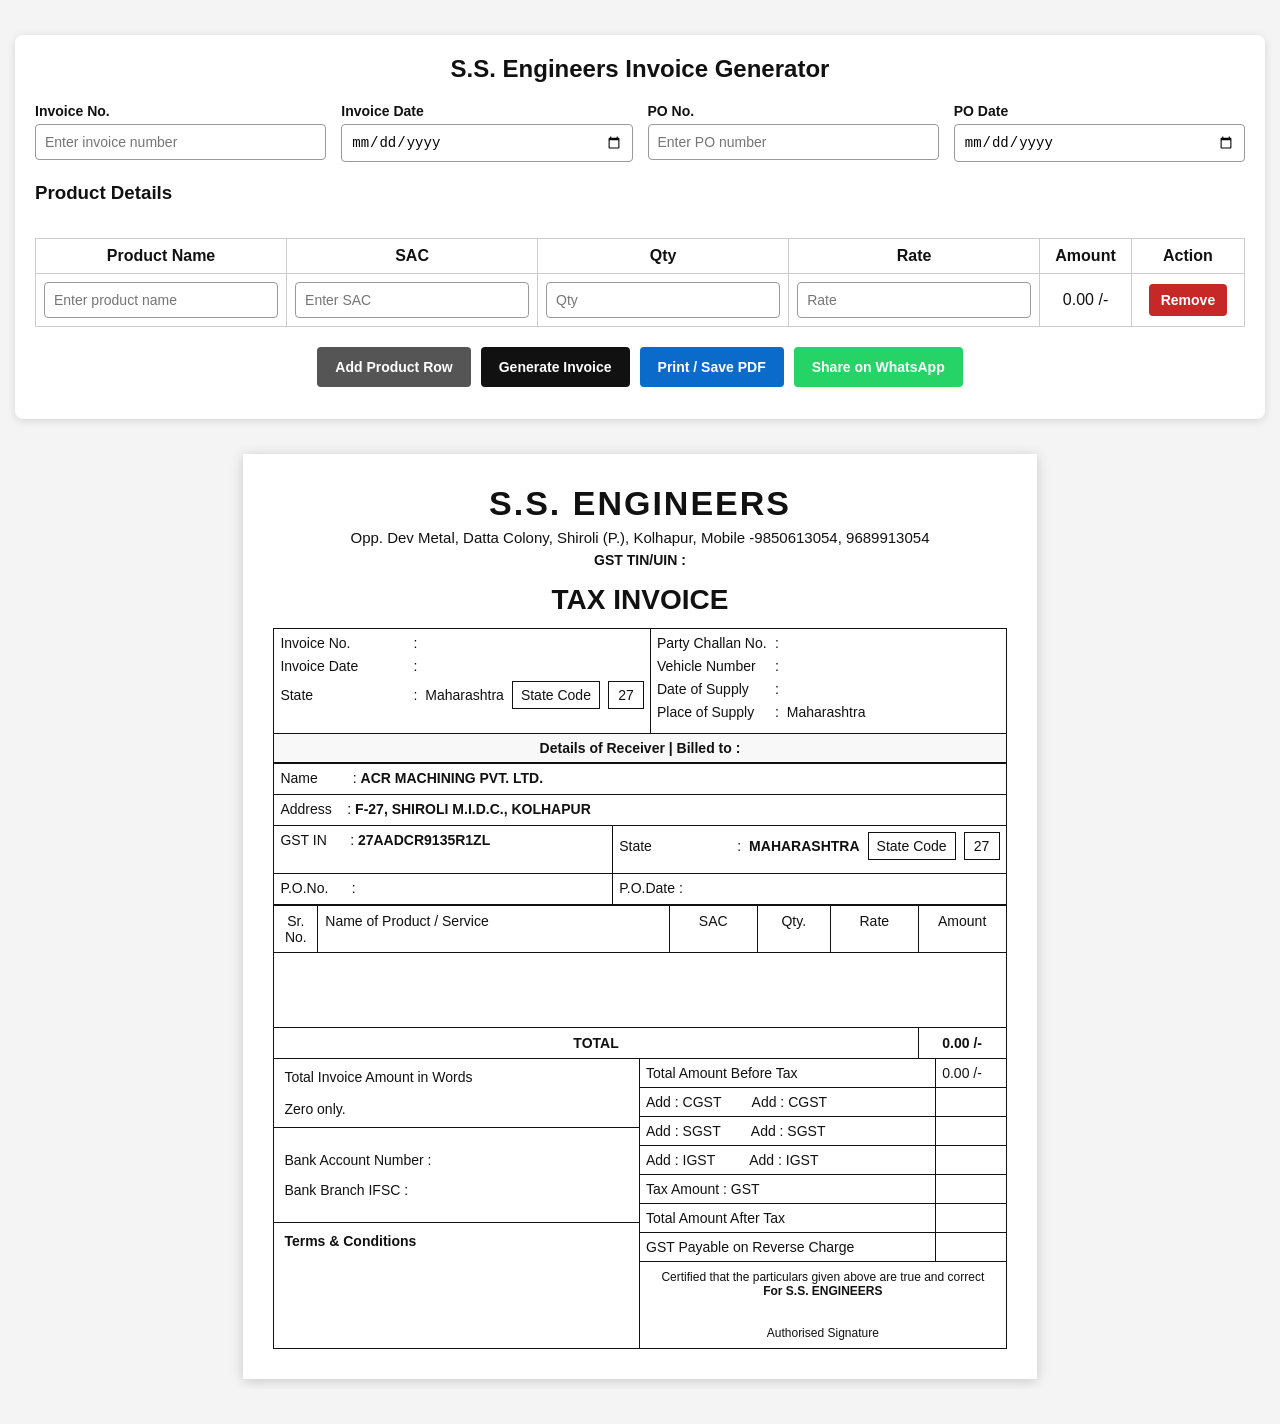
==== index.html @ be605a92 "Updated PWA" ====
<!DOCTYPE html>
<html lang="en">
<head>
  <meta charset="UTF-8" />
  <meta name="viewport" content="width=device-width, initial-scale=1.0" />
  <meta name="theme-color" content="#111111" />
  <meta name="apple-mobile-web-app-capable" content="yes" />
  <meta name="apple-mobile-web-app-status-bar-style" content="black-translucent" />
  <link rel="apple-touch-icon" href="icons/icon-192.png" />

  <title>S.S. Engineers Invoice Generator</title>

 <Link rel="stylesheet" href="styles.css">
  <link rel="manifest" href="manifest.json" />
</head>

<body>
  <div class="app-container">

    <div class="form-section">
      <h2>S.S. Engineers Invoice Generator</h2>

      <div class="form-grid">
        <div class="form-group">
          <label>Invoice No.</label>
          <input type="text" id="invoiceNo" placeholder="Enter invoice number" />
        </div>

        <div class="form-group">
          <label>Invoice Date</label>
          <input type="date" id="invoiceDate" />
        </div>

        <div class="form-group">
          <label>PO No.</label>
          <input type="text" id="poNo" placeholder="Enter PO number" />
        </div>

        <div class="form-group">
          <label>PO Date</label>
          <input type="date" id="poDate" />
        </div>
      </div>

      <h3>Product Details</h3>

      <div class="items-scroll">
        <table class="items-form-table">
          <thead>
            <tr>
              <th>Product Name</th>
              <th>SAC</th>
              <th>Qty</th>
              <th>Rate</th>
              <th>Amount</th>
              <th>Action</th>
            </tr>
          </thead>

          <tbody id="itemsInputBody"></tbody>
        </table>
      </div>

      <div class="btn-group">
        <button type="button" class="btn-secondary" onclick="addItem()">Add Product Row</button>
        <button type="button" class="btn-primary" onclick="generateInvoice()">Generate Invoice</button>
        <button type="button" class="btn-print" onclick="printInvoice()">Print / Save PDF</button>
        <button type="button" class="btn-whatsapp" onclick="shareOnWhatsApp()">Share on WhatsApp</button>
        <button type="button" id="installBtn" class="btn-secondary" style="display:none;">Install App</button>
      </div>

      <div id="errorBox" class="error-text"></div>
    </div>

    <div class="invoice-wrapper">
      <div class="invoice-page" id="invoice">

        <h1 class="company-title">S.S. ENGINEERS</h1>

        <div class="company-address">
          Opp. Dev Metal, Datta Colony, Shiroli (P.), Kolhapur, Mobile -9850613054, 9689913054
        </div>

        <div class="gst-title">GST TIN/UIN :</div>

        <div class="tax-title">TAX INVOICE</div>

        <table class="invoice-table">
          <tr>
            <td style="width: 50%;">
              <div class="field-line">
                <span class="field-label">Invoice No.</span>
                <span>:</span>
                <span class="bold" id="previewInvoiceNo"></span>
              </div>

              <div class="field-line">
                <span class="field-label">Invoice Date</span>
                <span>:</span>
                <span class="bold" id="previewInvoiceDate"></span>
              </div>

              <div class="field-line">
                <span class="field-label">State</span>
                <span>:</span>
                <span class="state-line">
                  <span>Maharashtra</span>
                  <span class="small-box">State Code</span>
                  <span class="small-box">27</span>
                </span>
              </div>
            </td>

            <td style="width: 50%;">
              <div class="field-line">
                <span class="field-label-small">Party Challan No.</span>
                <span>:</span>
                <span></span>
              </div>

              <div class="field-line">
                <span class="field-label-small">Vehicle Number</span>
                <span>:</span>
                <span></span>
              </div>

              <div class="field-line">
                <span class="field-label-small">Date of Supply</span>
                <span>:</span>
                <span></span>
              </div>

              <div class="field-line wrap-state-line">
                <span class="field-label-small">Place of Supply</span>
                <span>:</span>
                <span class="state-line">
                  <span>Maharashtra</span>
                </span>
              </div>
            </td>
          </tr>

          <tr>
            <td colspan="2" class="details-heading">
              Details of Receiver | Billed to :
            </td>
          </tr>
        </table>

        <table class="invoice-table receiver-table">
          <tr>
            <td colspan="2">
              Name &nbsp;&nbsp;&nbsp;&nbsp;&nbsp;&nbsp;&nbsp; :
              <span class="bold">ACR MACHINING PVT. LTD.</span>
            </td>
          </tr>

          <tr>
            <td colspan="2">
              Address &nbsp;&nbsp; :
              <span class="bold">F-27, SHIROLI M.I.D.C., KOLHAPUR</span>
            </td>
          </tr>

          <tr>
            <td style="width: 55%;">
              GST IN &nbsp;&nbsp;&nbsp;&nbsp; :
              <span class="bold">27AADCR9135R1ZL</span>
            </td>

            <td>
              <div class="field-line">
                <span class="field-label-small">State</span>
                <span>:</span>
                <span class="state-line">
                  <span class="bold">MAHARASHTRA</span>
                  <span class="small-box">State Code</span>
                  <span class="small-box">27</span>
                </span>
              </div>
            </td>
          </tr>

          <tr>
            <td>
              P.O.No. &nbsp;&nbsp;&nbsp;&nbsp; :
              <span class="bold" id="previewPoNo"></span>
            </td>

            <td>
              P.O.Date :
              <span class="bold" id="previewPoDate"></span>
            </td>
          </tr>
        </table>

        <table class="items-table">
          <thead>
            <tr>
              <th class="sr-col">Sr.<br>No.</th>
              <th class="product-col center">Name of Product / Service</th>
              <th class="sac-col">SAC</th>
              <th class="qty-col">Qty.</th>
              <th class="rate-col">Rate</th>
              <th class="amount-col">Amount</th>
            </tr>
          </thead>

          <tbody id="invoiceItemsBody"></tbody>

          <tr>
            <td colspan="6" class="blank-space"></td>
          </tr>

          <tr class="total-row">
            <td colspan="5" class="center">TOTAL</td>
            <td id="previewTotal">0.00 /-</td>
          </tr>
        </table>

        <div class="bottom-section">
          <div class="bottom-left">
            <div class="amount-words">
              <div>Total Invoice Amount in Words</div>
              <br>
              <div id="amountWords">Zero only.</div>
            </div>

            <div class="bank-details">
              <p>Bank Account Number :</p>
              <p>Bank Branch IFSC :</p>
            </div>

            <div class="terms">
              <strong>Terms &amp; Conditions</strong>
            </div>
          </div>

          <div class="bottom-right">
            <table class="summary-table">
              <tr>
                <td>Total Amount Before Tax</td>
                <td id="beforeTax">0.00 /-</td>
              </tr>

              <tr>
                <td>Add : CGST &nbsp;&nbsp;&nbsp;&nbsp;&nbsp;&nbsp; Add : CGST</td>
                <td></td>
              </tr>

              <tr>
                <td>Add : SGST &nbsp;&nbsp;&nbsp;&nbsp;&nbsp;&nbsp; Add : SGST</td>
                <td></td>
              </tr>

              <tr>
                <td>Add : IGST &nbsp;&nbsp;&nbsp;&nbsp;&nbsp;&nbsp;&nbsp; Add : IGST</td>
                <td></td>
              </tr>

              <tr>
                <td>Tax Amount : GST</td>
                <td></td>
              </tr>

              <tr>
                <td>Total Amount After Tax</td>
                <td></td>
              </tr>

              <tr>
                <td>GST Payable on Reverse Charge</td>
                <td></td>
              </tr>
            </table>

            <div class="sign-box">
              Certified that the particulars given above are true and correct
              <br>
              <strong>For S.S. ENGINEERS</strong>

              <div class="signature-space"></div>

              Authorised Signature
            </div>
          </div>
        </div>

      </div>
    </div>

  </div>

<script src="script.js"></script>
</body>
</html>
---- styles.css ----
* {
    box-sizing: border-box;
  }

  body {
    margin: 0;
    font-family: Arial, Helvetica, sans-serif;
    background: #f4f4f4;
    color: #111;
  }

  .app-container {
    max-width: 1450px;
    margin: 20px auto;
    padding: 15px;
  }

  .form-section {
    background: #ffffff;
    padding: 20px;
    margin-bottom: 25px;
    border-radius: 8px;
    box-shadow: 0 2px 8px rgba(0, 0, 0, 0.12);
  }

  .form-section h2 {
    margin-top: 0;
    text-align: center;
  }

  .form-grid {
    display: grid;
    grid-template-columns: repeat(4, 1fr);
    gap: 15px;
    margin-bottom: 20px;
  }

  .form-group {
    display: flex;
    flex-direction: column;
  }

  label {
    font-weight: bold;
    font-size: 14px;
    margin-bottom: 5px;
  }

  input {
    padding: 9px;
    border: 1px solid #999;
    border-radius: 4px;
    font-size: 14px;
  }

  .items-scroll {
    width: 100%;
    overflow-x: auto;
  }

  .items-form-table {
    width: 100%;
    min-width: 750px;
    border-collapse: collapse;
    margin-top: 15px;
  }

  .items-form-table th,
  .items-form-table td {
    border: 1px solid #ccc;
    padding: 8px;
    text-align: center;
  }

  .items-form-table input {
    width: 100%;
  }

  .btn-group {
    margin-top: 20px;
    display: flex;
    gap: 10px;
    flex-wrap: wrap;
    justify-content: center;
  }

  button {
    border: none;
    padding: 12px 18px;
    cursor: pointer;
    border-radius: 4px;
    font-weight: bold;
    font-size: 14px;
    touch-action: manipulation;
  }

  .btn-primary {
    background: #111;
    color: #fff;
  }

  .btn-secondary {
    background: #555;
    color: #fff;
  }

  .btn-danger {
    background: #c62828;
    color: #fff;
    padding: 8px 12px;
  }

  .btn-print {
    background: #0b6bcb;
    color: #fff;
  }

  .btn-whatsapp {
    background: #25d366;
    color: #fff;
  }

  .error-text {
    color: #c62828;
    text-align: center;
    font-size: 14px;
    margin-top: 12px;
    font-weight: bold;
  }

  .invoice-wrapper {
    display: flex;
    justify-content: center;
    overflow-x: auto;
    padding: 10px;
  }

  .invoice-page {
    width: 210mm;
    min-width: 210mm;
    background: #fff;
    padding: 8mm;
    font-size: 14px;
    color: #111;
    box-shadow: 0 2px 12px rgba(0, 0, 0, 0.18);
  }

  .company-title {
    text-align: center;
    font-size: 34px;
    letter-spacing: 2px;
    font-weight: 900;
    margin: 0 0 6px;
  }

  .company-address {
    text-align: center;
    font-size: 15px;
    margin-bottom: 6px;
  }

  .gst-title {
    text-align: center;
    font-weight: bold;
    margin-bottom: 16px;
  }

  .tax-title {
    text-align: center;
    font-size: 28px;
    font-weight: 900;
    margin: 8px 0 12px;
  }

  .invoice-table {
    width: 100%;
    border-collapse: collapse;
  }

  .invoice-table td,
  .invoice-table th {
    border: 1px solid #111;
    padding: 6px;
    vertical-align: top;
  }

  .details-heading {
    text-align: center;
    font-weight: bold;
    background: #f8f8f8;
  }

  .receiver-table td {
    height: 31px;
  }

  .items-table {
    width: 100%;
    border-collapse: collapse;
    table-layout: fixed;
  }

  .items-table th,
  .items-table td {
    border: 1px solid #111;
    padding: 7px;
    text-align: center;
    vertical-align: top;
  }

  .items-table th {
    font-weight: normal;
  }

  .items-table .sr-col {
    width: 6%;
  }

  .items-table .product-col {
    width: 48%;
    text-align: left;
  }

  .items-table .sac-col {
    width: 12%;
  }

  .items-table .qty-col {
    width: 10%;
  }

  .items-table .rate-col {
    width: 12%;
  }

  .items-table .amount-col {
    width: 12%;
  }

  .field-line {
    display: flex;
    align-items: center;
    gap: 8px;
    flex-wrap: nowrap;
    white-space: nowrap;
    margin-bottom: 7px;
  }

  .field-label {
    min-width: 125px;
    display: inline-block;
  }

  .field-label-small {
    min-width: 110px;
    display: inline-block;
  }

  .state-line {
    display: inline-flex;
    align-items: center;
    gap: 8px;
    flex-wrap: nowrap;
    white-space: nowrap;
  }

  .field-line.wrap-state-line {
    align-items: flex-start;
  }

  .field-line.wrap-state-line .state-line {
    display: flex;
    flex-wrap: wrap;
    white-space: normal;
    row-gap: 4px;
  }

  .small-box {
    display: inline-flex;
    align-items: center;
    justify-content: center;
    border: 1px solid #111;
    padding: 3px 8px;
    min-width: 36px;
    height: 28px;
    line-height: 1;
  }

  .blank-space {
    height: 75px;
  }

  .total-row td {
    font-weight: bold;
  }

  .bottom-section {
    display: grid;
    grid-template-columns: 1fr 1fr;
    border-left: 1px solid #111;
    border-right: 1px solid #111;
    border-bottom: 1px solid #111;
  }

  .bottom-left,
  .bottom-right {
    min-height: 165px;
  }

  .bottom-left {
    border-right: 1px solid #111;
  }

  .amount-words {
    min-height: 65px;
    border-bottom: 1px solid #111;
    padding: 10px;
  }

  .bank-details {
    min-height: 70px;
    border-bottom: 1px solid #111;
    padding: 10px;
  }

  .terms {
    padding: 10px;
    min-height: 65px;
  }

  .summary-table {
    width: 100%;
    border-collapse: collapse;
  }

  .summary-table td {
    border-bottom: 1px solid #111;
    padding: 6px;
  }

  .summary-table td:first-child {
    border-right: 1px solid #111;
  }

  .sign-box {
    text-align: center;
    padding: 8px;
    font-size: 12px;
  }

  .signature-space {
    height: 28px;
  }

  .bold {
    font-weight: bold;
  }

  .right {
    text-align: right;
  }

  .center {
    text-align: center;
  }

  @media print {
    body {
      background: #fff;
    }

    .form-section {
      display: none;
    }

    .app-container {
      margin: 0;
      padding: 0;
      max-width: none;
    }

    .invoice-wrapper {
      display: block;
      padding: 0;
      overflow: visible;
    }

    .invoice-page {
      width: 210mm;
      min-width: 210mm;
      padding: 8mm;
      margin: 0 auto;
      box-shadow: none;
      break-inside: avoid;
      page-break-inside: avoid;
    }

    .invoice-table,
    .items-table,
    .bottom-section {
      break-inside: avoid;
      page-break-inside: avoid;
    }

    .blank-space {
      height: 20px;
    }

    .bottom-left,
    .bottom-right {
      min-height: 135px;
    }

    .amount-words {
      min-height: 55px;
    }

    .bank-details {
      min-height: 58px;
    }

    .terms {
      min-height: 50px;
    }

    @page {
      size: A4;
      margin: 0;
    }
  }

  @media (max-width: 768px) {
    .app-container {
      margin: 10px auto;
      padding: 10px;
    }

    .form-grid {
      grid-template-columns: 1fr;
    }

    .btn-group {
      flex-direction: column;
    }

    .btn-group button {
      width: 100%;
    }

    .invoice-wrapper {
      justify-content: flex-start;
    }

    .items-form-table {
      min-width: 100%;
      border-collapse: separate;
      border-spacing: 0;
    }

    .items-form-table thead {
      display: none;
    }

    .items-form-table,
    .items-form-table tbody,
    .items-form-table tr,
    .items-form-table td {
      display: block;
      width: 100%;
    }

    .items-form-table tr {
      border: 1px solid #ccc;
      border-radius: 8px;
      background: #fafafa;
      margin-bottom: 12px;
      overflow: hidden;
    }

    .items-form-table td {
      border: none;
      border-bottom: 1px solid #e4e4e4;
      text-align: left;
      padding: 8px 10px;
    }

    .items-form-table td:last-child {
      border-bottom: none;
    }

    .items-form-table td::before {
      content: attr(data-label);
      display: block;
      font-size: 12px;
      font-weight: bold;
      color: #555;
      margin-bottom: 6px;
    }

    .items-form-table .row-amount {
      font-weight: bold;
      font-size: 15px;
    }

    .items-form-table .btn-danger {
      width: 100%;
      padding: 10px 12px;
    }
  }
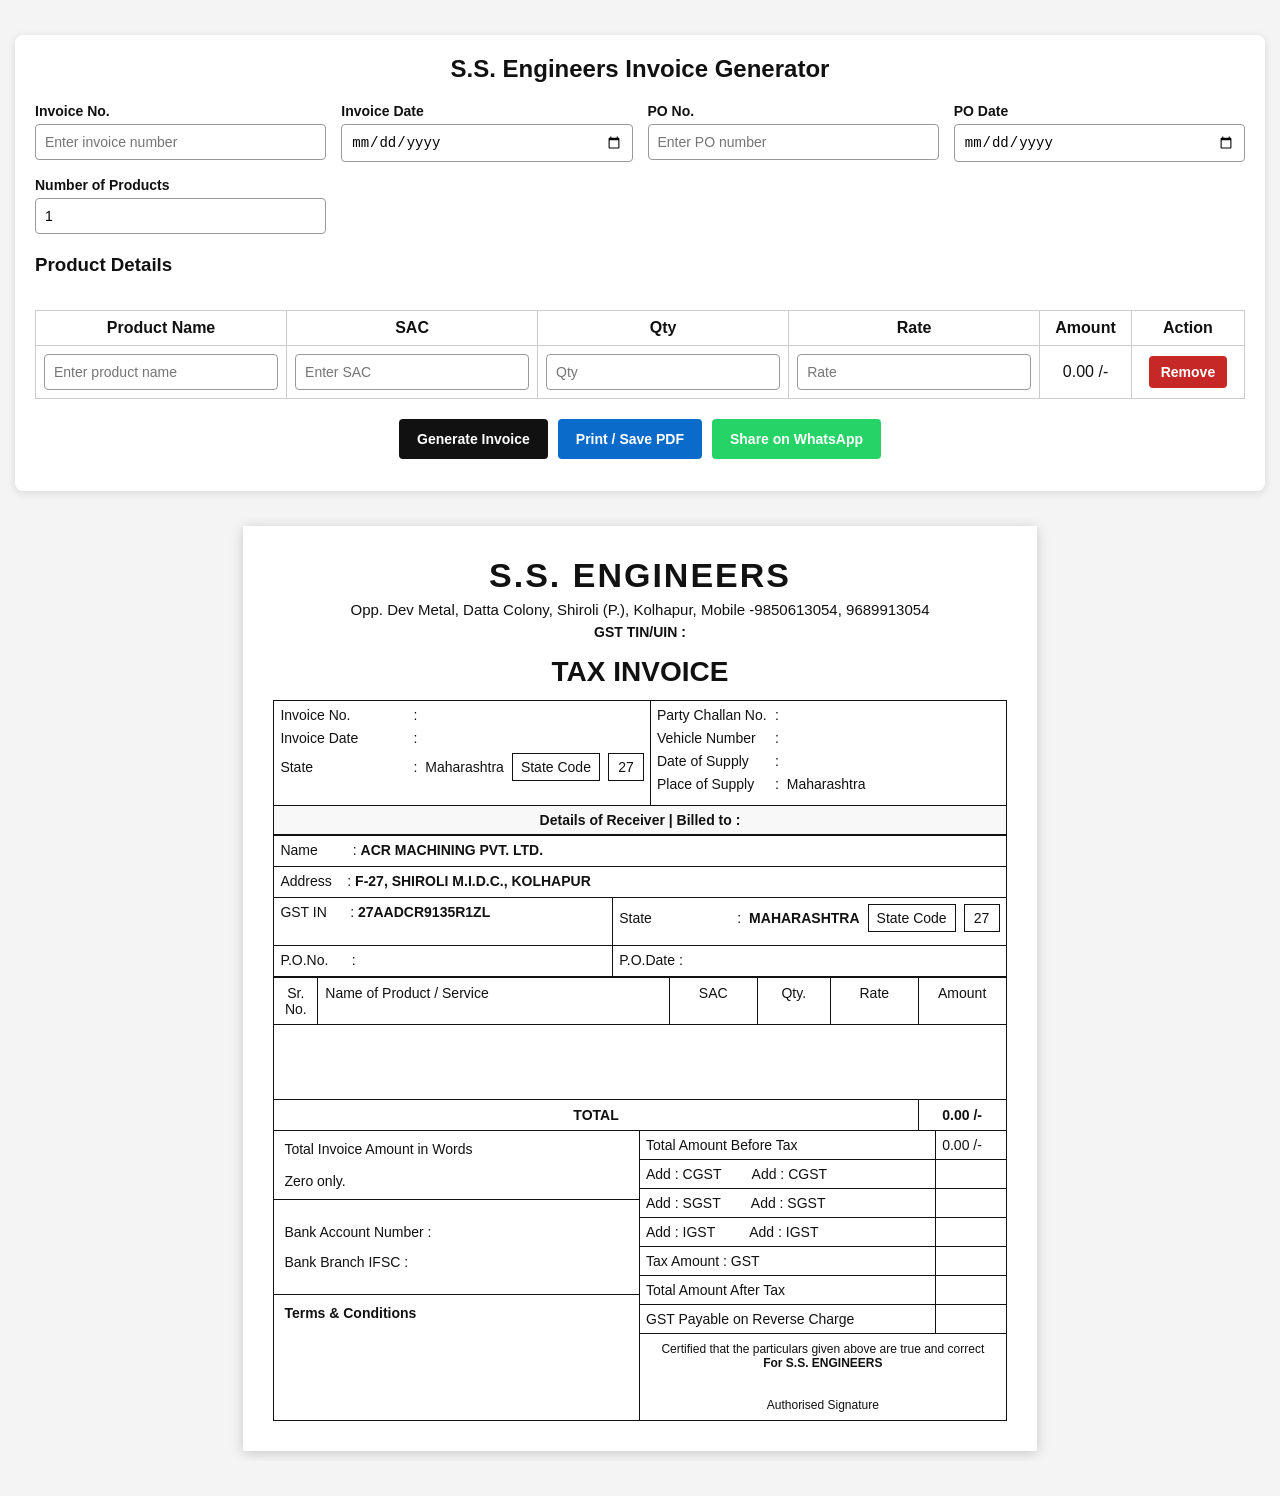
==== commit e5a010da: "PWA Functionality Added" ====
--- a/index.html
+++ b/index.html
@@ -2,78 +2,146 @@
 <html lang="en">
 <head>
   <meta charset="UTF-8" />
-  <meta name="viewport" content="width=device-width, initial-scale=1.0" />
+  <meta name="viewport" content="width=device-width, initial-scale=1.0, maximum-scale=5.0, user-scalable=yes" />
+  <meta name="description" content="Create, preview, and export invoices for S.S. Engineers." />
   <meta name="theme-color" content="#111111" />
   <meta name="apple-mobile-web-app-capable" content="yes" />
   <meta name="apple-mobile-web-app-status-bar-style" content="black-translucent" />
+  <meta name="apple-mobile-web-app-title" content="Invoice Gen" />
+  <link rel="icon" href="icons/icon-192.png" type="image/png" sizes="192x192" />
   <link rel="apple-touch-icon" href="icons/icon-192.png" />
 
   <title>S.S. Engineers Invoice Generator</title>
 
- <Link rel="stylesheet" href="styles.css">
+  <link rel="stylesheet" href="styles.css">
   <link rel="manifest" href="manifest.json" />
+  <script src="vendor/html2pdf.bundle.min.js"></script>
 </head>
 
 <body>
+  <div id="pwaUpdateBar" class="pwa-bar pwa-bar--update" role="status" hidden>
+    <span class="pwa-bar__text">A new version is available.</span>
+    <button type="button" id="pwaUpdateBtn" class="pwa-bar__btn">Refresh</button>
+    <button type="button" id="pwaUpdateDismiss" class="pwa-bar__btn pwa-bar__btn--ghost" aria-label="Dismiss update notice">×</button>
+  </div>
+  <div id="pwaOfflineBar" class="pwa-bar pwa-bar--offline" role="status" hidden>
+    <span class="pwa-bar__text">You're offline — forms and preview still work.</span>
+  </div>
+
   <div class="app-container">
 
     <div class="form-section">
       <h2>S.S. Engineers Invoice Generator</h2>
 
-      <div class="form-grid">
-        <div class="form-group">
-          <label>Invoice No.</label>
-          <input type="text" id="invoiceNo" placeholder="Enter invoice number" />
-        </div>
-
-        <div class="form-group">
-          <label>Invoice Date</label>
-          <input type="date" id="invoiceDate" />
-        </div>
-
-        <div class="form-group">
-          <label>PO No.</label>
-          <input type="text" id="poNo" placeholder="Enter PO number" />
-        </div>
-
-        <div class="form-group">
-          <label>PO Date</label>
-          <input type="date" id="poDate" />
-        </div>
-      </div>
-
-      <h3>Product Details</h3>
-
-      <div class="items-scroll">
-        <table class="items-form-table">
-          <thead>
-            <tr>
-              <th>Product Name</th>
-              <th>SAC</th>
-              <th>Qty</th>
-              <th>Rate</th>
-              <th>Amount</th>
-              <th>Action</th>
-            </tr>
-          </thead>
-
-          <tbody id="itemsInputBody"></tbody>
-        </table>
-      </div>
-
-      <div class="btn-group">
-        <button type="button" class="btn-secondary" onclick="addItem()">Add Product Row</button>
+      <div class="mobile-stepper" id="mobileStepper" aria-hidden="true">
+        <div class="stepper-track">
+          <div class="stepper-step active" data-step="1">
+            <span class="stepper-dot">1</span>
+            <span class="stepper-label">Invoice</span>
+          </div>
+          <div class="stepper-line"></div>
+          <div class="stepper-step" data-step="2">
+            <span class="stepper-dot">2</span>
+            <span class="stepper-label">Products</span>
+          </div>
+          <div class="stepper-line"></div>
+          <div class="stepper-step" data-step="3">
+            <span class="stepper-dot">3</span>
+            <span class="stepper-label">Preview</span>
+          </div>
+        </div>
+      </div>
+
+      <div class="form-step active" data-step="1">
+        <h3 class="step-heading">Invoice Details</h3>
+        <p class="step-hint">Enter the invoice and purchase order information.</p>
+
+        <div class="form-grid">
+          <div class="form-group">
+            <label for="invoiceNo">Invoice No.</label>
+            <input type="text" id="invoiceNo" placeholder="Enter invoice number" />
+          </div>
+
+          <div class="form-group">
+            <label for="invoiceDate">Invoice Date</label>
+            <input type="date" id="invoiceDate" />
+          </div>
+
+          <div class="form-group">
+            <label for="poNo">PO No.</label>
+            <input type="text" id="poNo" placeholder="Enter PO number" />
+          </div>
+
+          <div class="form-group">
+            <label for="poDate">PO Date</label>
+            <input type="date" id="poDate" />
+          </div>
+
+          <div class="form-group">
+            <label for="productCount">Number of Products</label>
+            <input type="number" id="productCount" min="1" max="50" step="1" inputmode="numeric" value="1" placeholder="How many products?" />
+          </div>
+        </div>
+      </div>
+
+      <div class="form-step" data-step="2">
+        <h3 class="step-heading">Product Details</h3>
+        <p class="product-progress" id="productProgress">Product 1 of 1</p>
+        <p class="step-hint" id="productStepHint">Enter details for this product.</p>
+
+        <div class="product-single-form" id="productSingleForm"></div>
+
+        <div class="items-scroll desktop-items-table">
+          <table class="items-form-table">
+            <thead>
+              <tr>
+                <th>Product Name</th>
+                <th>SAC</th>
+                <th>Qty</th>
+                <th>Rate</th>
+                <th>Amount</th>
+                <th>Action</th>
+              </tr>
+            </thead>
+
+            <tbody id="itemsInputBody"></tbody>
+          </table>
+        </div>
+
+      </div>
+
+      <div class="form-step" data-step="3">
+        <h3 class="step-heading">Preview &amp; Export</h3>
+        <p class="step-hint">Review your invoice below, then print or share it.</p>
+        <p class="mobile-swipe-hint visible" id="mobileSwipeHint">Swipe left or right to view the full-size invoice (same as PDF).</p>
+
+        <div class="btn-group btn-group-step3">
+          <button type="button" class="btn-primary" onclick="generateInvoice()">Update Preview</button>
+          <button type="button" class="btn-print" onclick="printInvoice()">Print / Save PDF</button>
+          <button type="button" class="btn-whatsapp" onclick="shareOnWhatsApp()">Share on WhatsApp</button>
+          <button type="button" id="installBtn" class="btn-secondary" style="display:none;">Install App</button>
+        </div>
+      </div>
+
+      <div class="mobile-nav" id="mobileNav">
+        <button type="button" class="btn-secondary mobile-nav-btn" id="prevStepBtn" onclick="prevStep()">Back</button>
+        <button type="button" class="btn-primary mobile-nav-btn" id="nextStepBtn" onclick="nextStep()">Next</button>
+      </div>
+
+      <div class="btn-group desktop-actions">
         <button type="button" class="btn-primary" onclick="generateInvoice()">Generate Invoice</button>
         <button type="button" class="btn-print" onclick="printInvoice()">Print / Save PDF</button>
         <button type="button" class="btn-whatsapp" onclick="shareOnWhatsApp()">Share on WhatsApp</button>
-        <button type="button" id="installBtn" class="btn-secondary" style="display:none;">Install App</button>
+        <button type="button" id="installBtnDesktop" class="btn-secondary" style="display:none;">Install App</button>
       </div>
 
       <div id="errorBox" class="error-text"></div>
     </div>
 
     <div class="invoice-wrapper">
-      <div class="invoice-page" id="invoice">
+      <div class="invoice-mobile-viewport" id="invoiceMobileViewport">
+        <div class="invoice-scale-inner" id="invoiceScaleInner">
+          <div class="invoice-page" id="invoice">
 
         <h1 class="company-title">S.S. ENGINEERS</h1>
 
@@ -286,6 +354,8 @@
           </div>
         </div>
 
+          </div>
+        </div>
       </div>
     </div>
 
--- a/styles.css
+++ b/styles.css
@@ -429,81 +429,499 @@
     }
   }
 
+  /* PDF export (WhatsApp share) — match @media print layout, not on-screen preview */
+  .pdf-export-root {
+    position: fixed;
+    left: -10000px;
+    top: 0;
+    width: 794px;
+    background: #fff;
+    z-index: -1;
+  }
+
+  .pdf-export-root .invoice-page {
+    width: 794px;
+    min-width: 794px;
+    max-width: 794px;
+    padding: 30px;
+    margin: 0;
+    box-shadow: none;
+    background: #fff;
+    font-size: 14px;
+    color: #111;
+  }
+
+  .pdf-export-root .blank-space {
+    height: 20px;
+  }
+
+  .pdf-export-root .bottom-left,
+  .pdf-export-root .bottom-right {
+    min-height: 135px;
+  }
+
+  .pdf-export-root .amount-words {
+    min-height: 55px;
+  }
+
+  .pdf-export-root .bank-details {
+    min-height: 58px;
+  }
+
+  .pdf-export-root .terms {
+    min-height: 50px;
+  }
+
+  .pdf-export-root .invoice-table,
+  .pdf-export-root .items-table,
+  .pdf-export-root .bottom-section {
+    break-inside: avoid;
+    page-break-inside: avoid;
+  }
+
+  /* ── Mobile step wizard ── */
+
+  .mobile-stepper,
+  .mobile-nav,
+  .step-heading,
+  .step-hint,
+  .product-progress,
+  .product-single-form,
+  .btn-group-step3 {
+    display: none;
+  }
+
+  .product-progress {
+    font-weight: bold;
+    font-size: 15px;
+    color: #111;
+    margin: 0 0 6px;
+  }
+
+  .product-single-form {
+    display: flex;
+    flex-direction: column;
+    gap: 14px;
+  }
+
+  .product-single-form .amount-display {
+    background: #f5f5f5;
+    border: 1px solid #ddd;
+    border-radius: 6px;
+    padding: 12px;
+    font-weight: bold;
+    font-size: 15px;
+  }
+
+  .form-step {
+    display: block;
+  }
+
   @media (max-width: 768px) {
     .app-container {
-      margin: 10px auto;
+      margin: 0;
       padding: 10px;
+      padding-bottom: 80px;
+      max-width: 100%;
+      overflow-x: hidden;
+    }
+
+    .form-section {
+      padding: 16px;
+      border-radius: 0;
+      margin-bottom: 10px;
+    }
+
+    .form-section h2 {
+      font-size: 1.25rem;
+    }
+
+    .mobile-stepper {
+      display: block;
+      margin-bottom: 20px;
+    }
+
+    .stepper-track {
+      display: flex;
+      align-items: center;
+      justify-content: center;
+      gap: 0;
+    }
+
+    .stepper-step {
+      display: flex;
+      flex-direction: column;
+      align-items: center;
+      gap: 4px;
+      flex-shrink: 0;
+    }
+
+    .stepper-dot {
+      width: 32px;
+      height: 32px;
+      border-radius: 50%;
+      background: #e0e0e0;
+      color: #666;
+      display: flex;
+      align-items: center;
+      justify-content: center;
+      font-weight: bold;
+      font-size: 14px;
+      transition: background 0.2s, color 0.2s;
+    }
+
+    .stepper-step.active .stepper-dot,
+    .stepper-step.completed .stepper-dot {
+      background: #111;
+      color: #fff;
+    }
+
+    .stepper-label {
+      font-size: 11px;
+      color: #666;
+      font-weight: 600;
+    }
+
+    .stepper-step.active .stepper-label {
+      color: #111;
+    }
+
+    .stepper-line {
+      flex: 1;
+      height: 2px;
+      background: #e0e0e0;
+      min-width: 24px;
+      max-width: 48px;
+      margin: 0 4px;
+      margin-bottom: 18px;
+    }
+
+    .form-step {
+      display: none;
+    }
+
+    .form-step.active {
+      display: block;
+    }
+
+    .step-heading {
+      display: block;
+      margin: 0 0 6px;
+      font-size: 1.1rem;
+    }
+
+    .step-hint {
+      display: block;
+      margin: 0 0 16px;
+      font-size: 13px;
+      color: #666;
+      line-height: 1.4;
     }
 
     .form-grid {
       grid-template-columns: 1fr;
-    }
-
-    .btn-group {
-      flex-direction: column;
-    }
-
-    .btn-group button {
-      width: 100%;
-    }
-
-    .invoice-wrapper {
-      justify-content: flex-start;
+      gap: 14px;
+    }
+
+    .form-group input {
+      font-size: 16px;
+      padding: 12px;
+    }
+
+    label {
+      font-size: 13px;
+      color: #333;
+    }
+
+    .items-scroll {
+      overflow-x: visible;
     }
 
     .items-form-table {
-      min-width: 100%;
-      border-collapse: separate;
-      border-spacing: 0;
+      min-width: 0;
+      border: none;
+    }
+
+    .items-form-table tbody {
+      counter-reset: product-row;
     }
 
     .items-form-table thead {
       display: none;
     }
 
-    .items-form-table,
-    .items-form-table tbody,
-    .items-form-table tr,
-    .items-form-table td {
-      display: block;
-      width: 100%;
-    }
-
-    .items-form-table tr {
-      border: 1px solid #ccc;
+    .items-form-table tbody tr {
+      counter-increment: product-row;
+      display: block;
+      background: #f9f9f9;
+      border: 1px solid #ddd;
       border-radius: 8px;
-      background: #fafafa;
+      padding: 12px;
       margin-bottom: 12px;
-      overflow: hidden;
-    }
-
-    .items-form-table td {
+      position: relative;
+    }
+
+    .items-form-table tbody tr::before {
+      content: "Product " counter(product-row);
+      display: block;
+      font-weight: bold;
+      font-size: 14px;
+      color: #111;
+      margin-bottom: 10px;
+      padding-bottom: 8px;
+      border-bottom: 1px solid #e0e0e0;
+    }
+
+    .items-form-table tbody td {
+      display: block;
       border: none;
-      border-bottom: 1px solid #e4e4e4;
+      padding: 0 0 10px;
       text-align: left;
-      padding: 8px 10px;
-    }
-
-    .items-form-table td:last-child {
-      border-bottom: none;
-    }
-
-    .items-form-table td::before {
+    }
+
+    .items-form-table tbody td:last-child {
+      padding-bottom: 0;
+    }
+
+    .items-form-table tbody td::before {
       content: attr(data-label);
       display: block;
+      font-weight: bold;
       font-size: 12px;
-      font-weight: bold;
       color: #555;
-      margin-bottom: 6px;
-    }
-
-    .items-form-table .row-amount {
+      margin-bottom: 4px;
+      text-transform: uppercase;
+      letter-spacing: 0.3px;
+    }
+
+    .items-form-table tbody td[data-label="Amount"]::before {
+      content: "Amount (auto-calculated)";
+    }
+
+    .items-form-table tbody td[data-label="Amount"] {
       font-weight: bold;
       font-size: 15px;
+      padding-top: 4px;
+    }
+
+    .items-form-table tbody td[data-label="Action"]::before {
+      display: none;
+    }
+
+    .items-form-table tbody td[data-label="Action"] {
+      padding-top: 8px;
+      border-top: 1px solid #e0e0e0;
+      margin-top: 4px;
     }
 
     .items-form-table .btn-danger {
       width: 100%;
-      padding: 10px 12px;
-    }
-  }+      padding: 10px;
+    }
+
+    .items-form-table input {
+      font-size: 16px;
+      padding: 10px;
+    }
+
+    .product-progress {
+      display: block;
+    }
+
+    .product-single-form {
+      display: flex;
+    }
+
+    .desktop-items-table {
+      display: none !important;
+    }
+
+    .btn-group-step3 {
+      display: flex;
+      flex-direction: column;
+      gap: 10px;
+      margin-top: 0;
+    }
+
+    .btn-group-step3 button {
+      width: 100%;
+      padding: 14px;
+      font-size: 15px;
+    }
+
+    .desktop-actions {
+      display: none;
+    }
+
+    .mobile-nav {
+      display: flex;
+      position: fixed;
+      bottom: 0;
+      left: 0;
+      right: 0;
+      background: #fff;
+      padding: 12px 16px;
+      gap: 10px;
+      box-shadow: 0 -2px 12px rgba(0, 0, 0, 0.12);
+      z-index: 100;
+    }
+
+    .mobile-nav-btn {
+      flex: 1;
+      padding: 14px;
+      font-size: 15px;
+    }
+
+    #prevStepBtn {
+      flex: 0.4;
+    }
+
+    #prevStepBtn.hidden {
+      visibility: hidden;
+      pointer-events: none;
+    }
+
+    .invoice-wrapper {
+      display: none;
+      width: 100%;
+      max-width: 100%;
+      padding: 0;
+    }
+
+    .invoice-wrapper.mobile-visible {
+      display: block;
+    }
+
+    .mobile-swipe-hint {
+      display: block;
+      font-size: 12px;
+      color: #555;
+      text-align: center;
+      margin: -4px 0 12px;
+      padding: 8px 12px;
+      background: #f0f4ff;
+      border-radius: 6px;
+      line-height: 1.4;
+    }
+
+    .invoice-mobile-viewport {
+      width: 100%;
+      overflow-x: auto;
+      overflow-y: visible;
+      -webkit-overflow-scrolling: touch;
+      scrollbar-width: none;
+      touch-action: pan-x pan-y;
+    }
+
+    .invoice-mobile-viewport::-webkit-scrollbar {
+      display: none;
+    }
+
+    .invoice-scale-inner {
+      width: max-content;
+      min-width: 100%;
+      overflow: visible;
+    }
+
+    .invoice-wrapper.mobile-visible .invoice-page {
+      width: 794px;
+      min-width: 794px;
+      max-width: none;
+      transform: none;
+      box-shadow: 0 2px 12px rgba(0, 0, 0, 0.18);
+    }
+
+    body {
+      overflow-x: hidden;
+    }
+  }
+
+  @media (min-width: 769px) {
+    .form-step[data-step="3"] {
+      display: none !important;
+    }
+
+    .form-step[data-step="1"] .step-heading,
+    .form-step[data-step="1"] .step-hint {
+      display: none;
+    }
+
+    .form-step[data-step="2"] .step-heading {
+      display: block;
+      margin-top: 0;
+      font-size: 1.17em;
+    }
+
+    .form-step[data-step="2"] .step-hint {
+      display: none;
+    }
+
+    .product-progress,
+    .product-single-form {
+      display: none;
+    }
+
+    .form-grid {
+      grid-template-columns: repeat(4, 1fr);
+    }
+  }
+
+  @media (min-width: 769px) and (max-width: 1024px) {
+    .form-grid {
+      grid-template-columns: repeat(2, 1fr);
+    }
+  }
+
+  .pwa-bar {
+    display: flex;
+    align-items: center;
+    justify-content: center;
+    flex-wrap: wrap;
+    gap: 10px;
+    padding: 10px 16px;
+    font-size: 14px;
+    text-align: center;
+  }
+
+  .pwa-bar[hidden] {
+    display: none !important;
+  }
+
+  .pwa-bar--update {
+    background: #1a3a5c;
+    color: #f4f4f4;
+  }
+
+  .pwa-bar--offline {
+    background: #5c3d1a;
+    color: #f4f4f4;
+  }
+
+  .pwa-bar__btn {
+    padding: 6px 14px;
+    border: none;
+    border-radius: 4px;
+    font-size: 13px;
+    font-weight: bold;
+    cursor: pointer;
+    background: #f4f4f4;
+    color: #111;
+  }
+
+  .pwa-bar__btn--ghost {
+    background: transparent;
+    color: inherit;
+    font-size: 18px;
+    line-height: 1;
+    padding: 4px 10px;
+  }
+
+  .offline-page__message {
+    text-align: center;
+    margin: 0 0 20px;
+    line-height: 1.5;
+  }
+
+  .offline-page__actions {
+    justify-content: center;
+  }
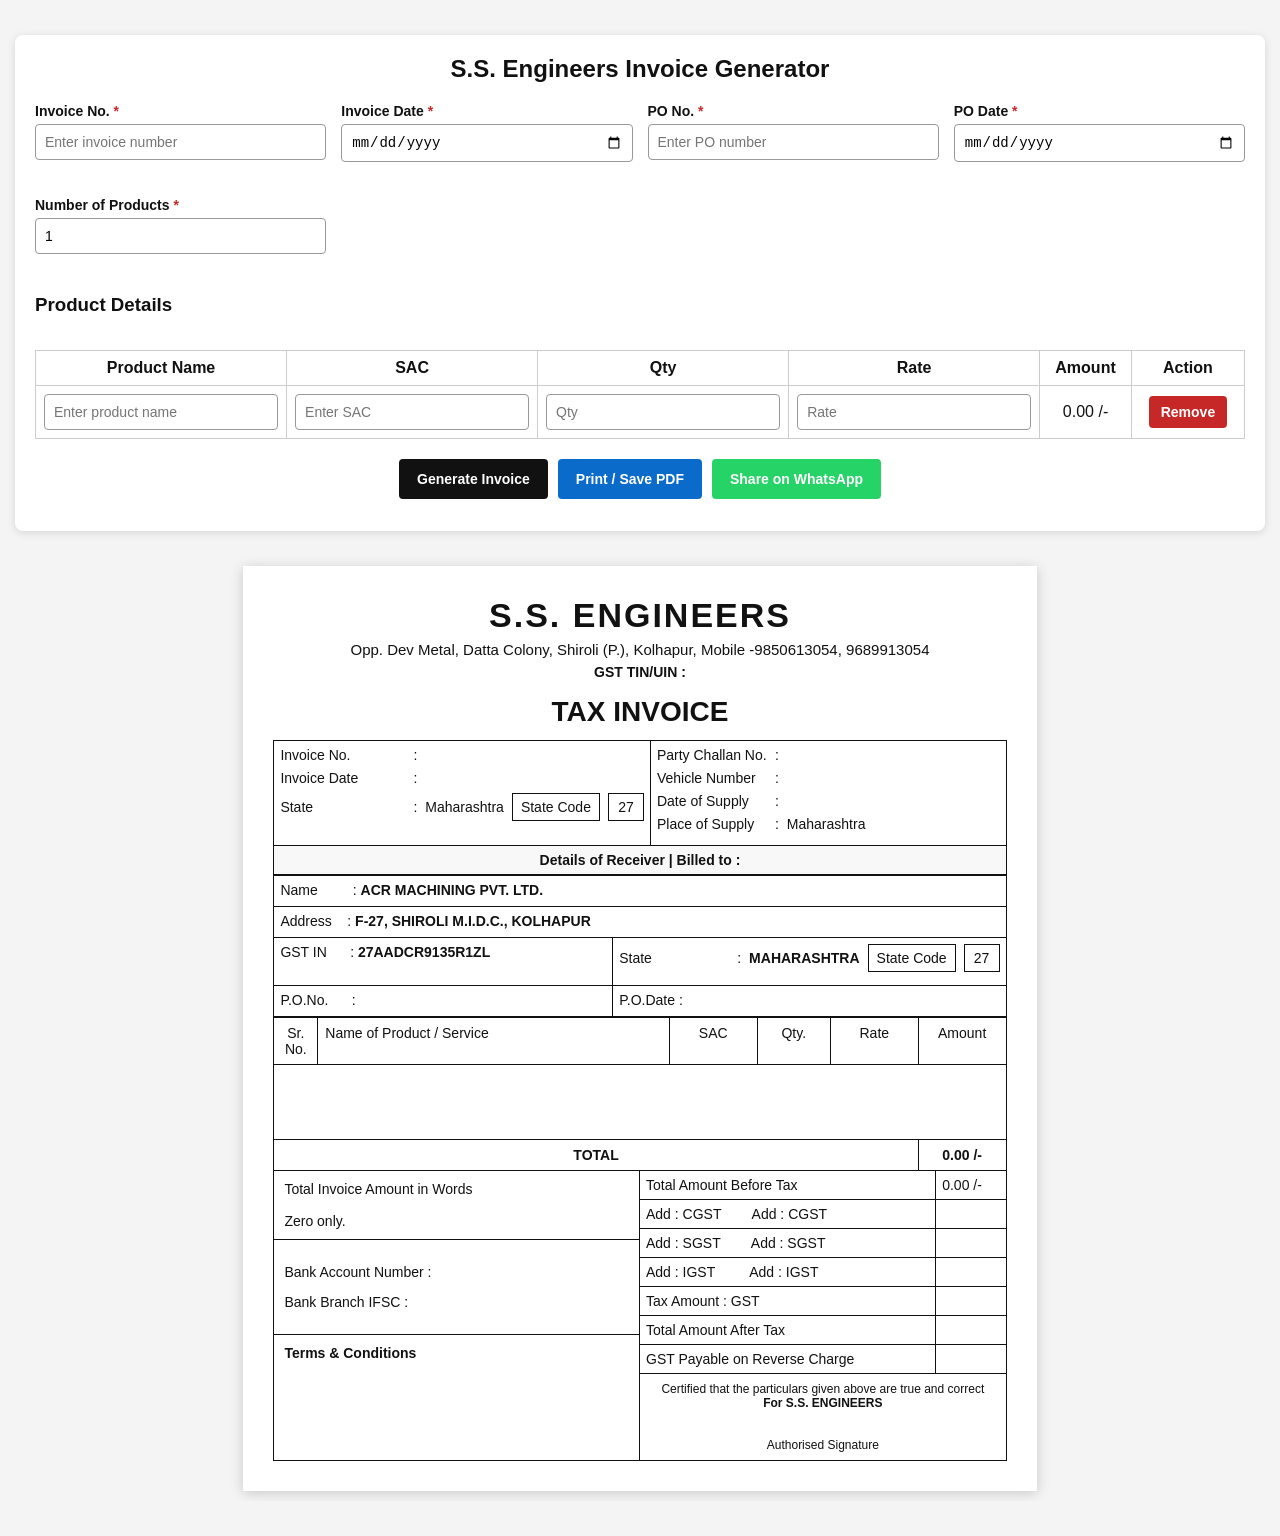
==== commit b3cd7ca3: "Added Input Validations" ====
--- a/index.html
+++ b/index.html
@@ -8,8 +8,8 @@
   <meta name="apple-mobile-web-app-capable" content="yes" />
   <meta name="apple-mobile-web-app-status-bar-style" content="black-translucent" />
   <meta name="apple-mobile-web-app-title" content="Invoice Gen" />
-  <link rel="icon" href="icons/icon-192.png" type="image/png" sizes="192x192" />
-  <link rel="apple-touch-icon" href="icons/icon-192.png" />
+  <link rel="icon" href="web/favicon.ico" sizes="any" />
+  <link rel="apple-touch-icon" href="web/apple-touch-icon.png" />
 
   <title>S.S. Engineers Invoice Generator</title>
 
@@ -24,8 +24,11 @@
     <button type="button" id="pwaUpdateBtn" class="pwa-bar__btn">Refresh</button>
     <button type="button" id="pwaUpdateDismiss" class="pwa-bar__btn pwa-bar__btn--ghost" aria-label="Dismiss update notice">×</button>
   </div>
-  <div id="pwaOfflineBar" class="pwa-bar pwa-bar--offline" role="status" hidden>
-    <span class="pwa-bar__text">You're offline — forms and preview still work.</span>
+  <div id="pwaOfflineBar" class="pwa-bar pwa-bar--offline" role="status" aria-live="polite" hidden>
+    <span class="pwa-bar__text" id="pwaConnectionText">You're offline — forms and preview still work.</span>
+  </div>
+  <div id="pwaOnlineBar" class="pwa-bar pwa-bar--online" role="status" aria-live="polite" hidden>
+    <span class="pwa-bar__text">Back online — app updated in the background.</span>
   </div>
 
   <div class="app-container">
@@ -58,28 +61,33 @@
 
         <div class="form-grid">
           <div class="form-group">
-            <label for="invoiceNo">Invoice No.</label>
-            <input type="text" id="invoiceNo" placeholder="Enter invoice number" />
-          </div>
-
-          <div class="form-group">
-            <label for="invoiceDate">Invoice Date</label>
+            <label for="invoiceNo">Invoice No. <span class="required-mark">*</span></label>
+            <input type="text" id="invoiceNo" placeholder="Enter invoice number" maxlength="50" autocomplete="off" />
+            <span class="field-error" id="invoiceNoError" role="alert"></span>
+          </div>
+
+          <div class="form-group">
+            <label for="invoiceDate">Invoice Date <span class="required-mark">*</span></label>
             <input type="date" id="invoiceDate" />
-          </div>
-
-          <div class="form-group">
-            <label for="poNo">PO No.</label>
-            <input type="text" id="poNo" placeholder="Enter PO number" />
-          </div>
-
-          <div class="form-group">
-            <label for="poDate">PO Date</label>
+            <span class="field-error" id="invoiceDateError" role="alert"></span>
+          </div>
+
+          <div class="form-group">
+            <label for="poNo">PO No. <span class="required-mark">*</span></label>
+            <input type="text" id="poNo" placeholder="Enter PO number" maxlength="50" autocomplete="off" />
+            <span class="field-error" id="poNoError" role="alert"></span>
+          </div>
+
+          <div class="form-group">
+            <label for="poDate">PO Date <span class="required-mark">*</span></label>
             <input type="date" id="poDate" />
-          </div>
-
-          <div class="form-group">
-            <label for="productCount">Number of Products</label>
+            <span class="field-error" id="poDateError" role="alert"></span>
+          </div>
+
+          <div class="form-group">
+            <label for="productCount">Number of Products <span class="required-mark">*</span></label>
             <input type="number" id="productCount" min="1" max="50" step="1" inputmode="numeric" value="1" placeholder="How many products?" />
+            <span class="field-error" id="productCountError" role="alert"></span>
           </div>
         </div>
       </div>
@@ -361,6 +369,6 @@
 
   </div>
 
-<script src="script.js"></script>
+<script src="script.js" defer></script>
 </body>
 </html>
--- a/styles.css
+++ b/styles.css
@@ -44,6 +44,32 @@
     font-weight: bold;
     font-size: 14px;
     margin-bottom: 5px;
+  }
+
+  .required-mark {
+    color: #c62828;
+    font-weight: bold;
+  }
+
+  .field-hint {
+    font-weight: normal;
+    font-size: 12px;
+    color: #666;
+  }
+
+  .field-error {
+    display: block;
+    color: #c62828;
+    font-size: 12px;
+    margin-top: 4px;
+    min-height: 16px;
+    font-weight: 600;
+  }
+
+  input.input-invalid,
+  .items-form-table input.input-invalid {
+    border-color: #c62828;
+    background-color: #fff5f5;
   }
 
   input {
@@ -369,8 +395,11 @@
       background: #fff;
     }
 
-    .form-section {
-      display: none;
+    .form-section,
+    .pwa-bar,
+    .mobile-stepper,
+    .mobile-nav {
+      display: none !important;
     }
 
     .app-container {
@@ -379,18 +408,33 @@
       max-width: none;
     }
 
-    .invoice-wrapper {
-      display: block;
+    .invoice-wrapper,
+    .invoice-wrapper.mobile-visible {
+      display: block !important;
       padding: 0;
       overflow: visible;
-    }
-
-    .invoice-page {
-      width: 210mm;
-      min-width: 210mm;
-      padding: 8mm;
+      width: auto;
+      max-width: none;
+    }
+
+    .invoice-mobile-viewport,
+    .invoice-scale-inner {
+      overflow: visible !important;
+      width: auto !important;
+      height: auto !important;
+      max-width: none !important;
+    }
+
+    .invoice-page,
+    .invoice-wrapper.mobile-visible .invoice-page {
+      width: 210mm !important;
+      min-width: 210mm !important;
+      max-width: 210mm !important;
+      padding: 8mm !important;
       margin: 0 auto;
-      box-shadow: none;
+      box-shadow: none !important;
+      transform: none !important;
+      position: static !important;
       break-inside: avoid;
       page-break-inside: avoid;
     }
@@ -429,14 +473,17 @@
     }
   }
 
-  /* PDF export (WhatsApp share) — match @media print layout, not on-screen preview */
+  /* PDF export (WhatsApp share) — pixel A4 for reliable html2canvas (incl. mobile offline) */
   .pdf-export-root {
     position: fixed;
-    left: -10000px;
+    left: 0;
     top: 0;
     width: 794px;
     background: #fff;
     z-index: -1;
+    opacity: 0;
+    pointer-events: none;
+    overflow: visible;
   }
 
   .pdf-export-root .invoice-page {
@@ -445,10 +492,13 @@
     max-width: 794px;
     padding: 30px;
     margin: 0;
+    box-sizing: border-box;
     box-shadow: none;
     background: #fff;
     font-size: 14px;
     color: #111;
+    transform: none !important;
+    position: static !important;
   }
 
   .pdf-export-root .blank-space {
@@ -897,6 +947,18 @@
     color: #f4f4f4;
   }
 
+  .pwa-bar--online {
+    background: #1b5e20;
+    color: #f4f4f4;
+  }
+
+  .offline-page__status {
+    text-align: center;
+    font-weight: bold;
+    margin: 0 0 12px;
+    color: #5c3d1a;
+  }
+
   .pwa-bar__btn {
     padding: 6px 14px;
     border: none;
